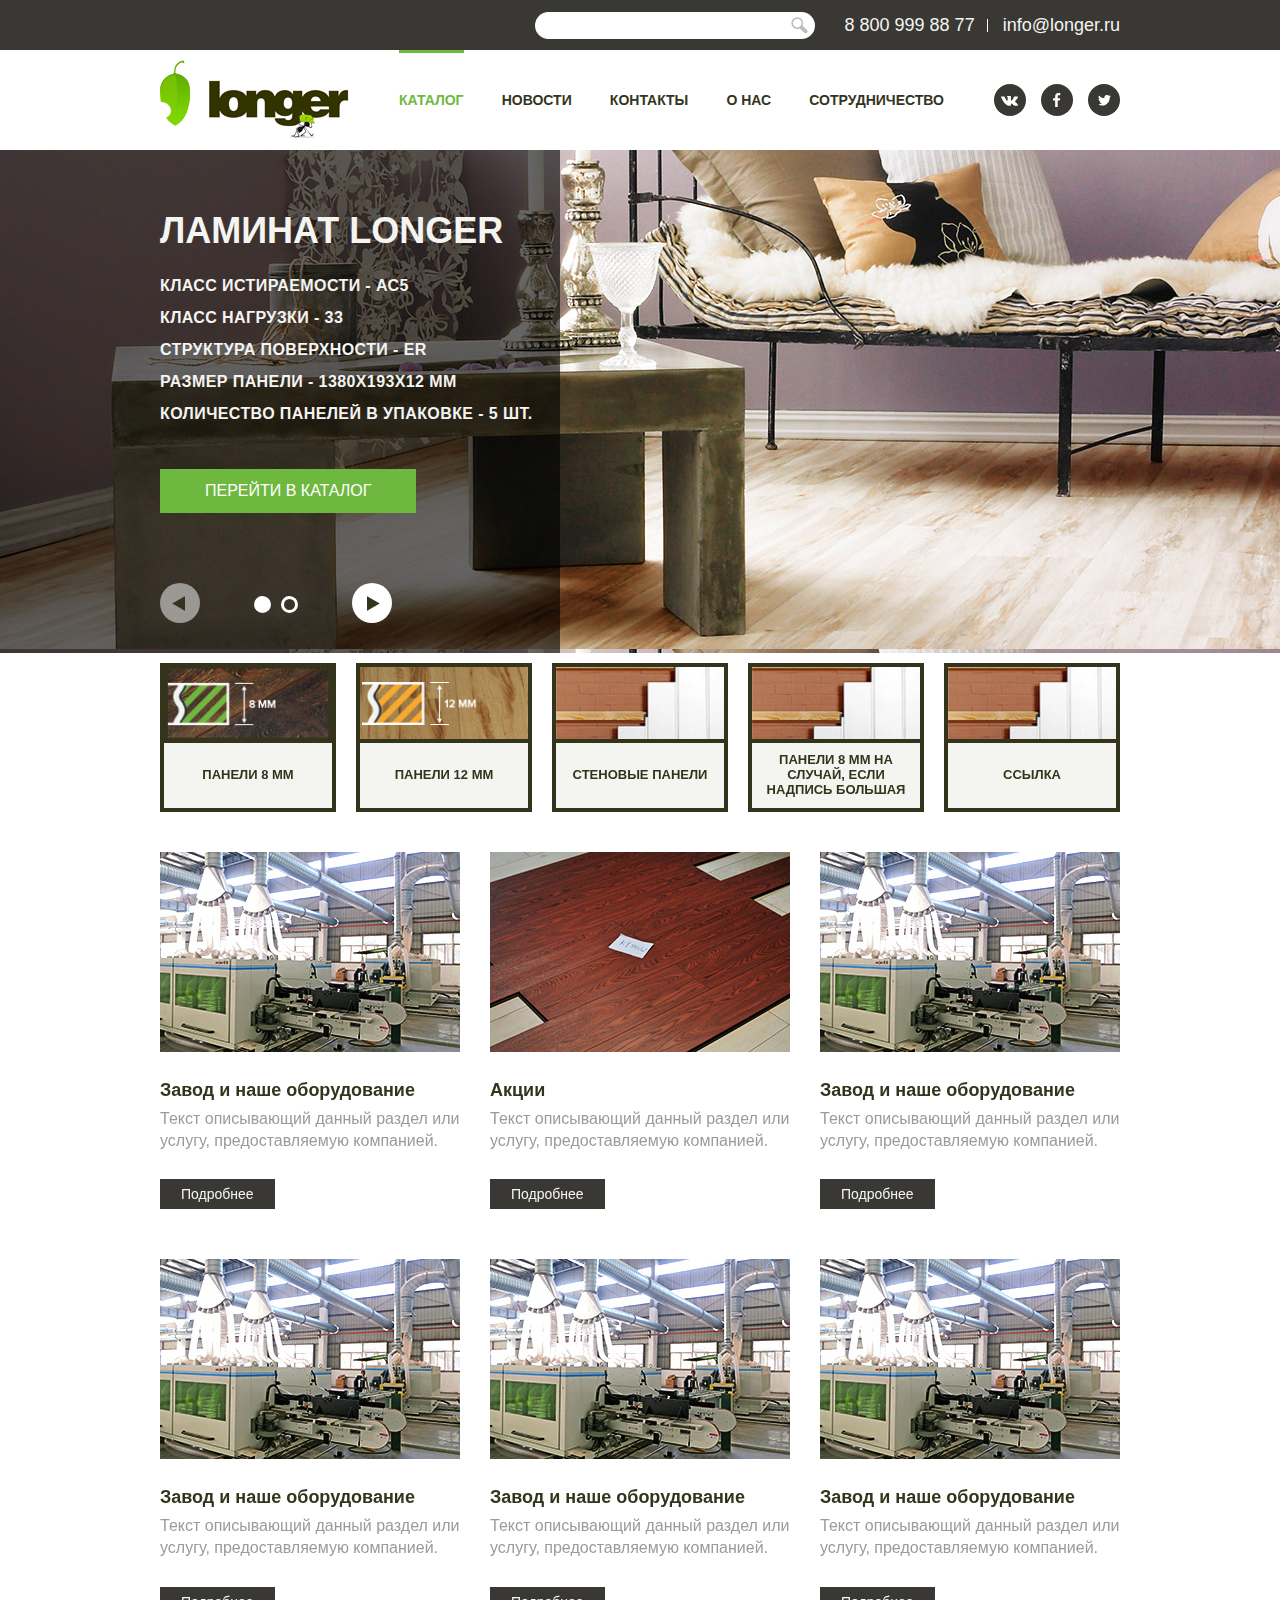
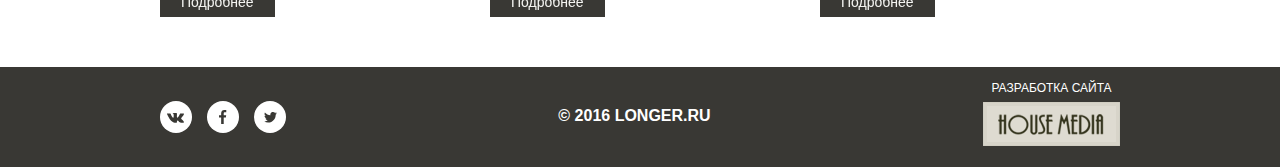
==== index.html @ 843f4e72 "First" ====
<!DOCTYPE html>
<html lang="ru">
<head>
	<meta charset="UTF-8">
	<title>Главная</title>
    
    <link rel="stylesheet" href="css/main.min.css">
<!--	<script src="https://api-maps.yandex.ru/2.1/?lang=ru_RU" type="text/javascript"></script>-->
</head>
<body>
	<header>
		<div class="header-block-dark">
			<div class="header-block-dark__container container">
				<form action="" class="search">
					<label class="search__icon" for="header-search"></label>
					<input type="search" class="search__input" id="header-search">
				</form>
				<div class="header-contacts">
					<a href="tel:88009998877" class="header-contacts__item">8 800 999 88 77</a>
					<a href="mailto:info@longer.ru" class="header-contacts__item">info@longer.ru</a>
				</div>
			</div>
		</div>
		<div class="container header-block-nav">
			<a href="#" class="logo" title="На главную">
				<img src="img/logo.png" alt="">
			</a>
			<div class="menu">
				<a href="#" class="menu__item active" title="Каталог">Каталог</a>
				<a href="#" class="menu__item" title="Новости">Новости</a>
				<a href="#" class="menu__item" title="Контакты">Контакты</a>
				<a href="#" class="menu__item" title="О нас">О нас</a>
				<a href="#" class="menu__item" title="Сотрудничество">Сотрудничество</a>
			</div>
			<div class="social social_dark">
				<a href="#" class="social__icon" title="VK">
					<svg viewBox="0 0 32 32" version="1.1" xmlns="http://www.w3.org/2000/svg" xmlns:xlink="http://www.w3.org/1999/xlink">
						<path d="M16.3337211,21.6577435 C16.3337211,21.6577435 16.6405769,21.6239213 16.7974767,21.4551087 C16.9416857,21.2999447 16.9370763,21.0087731 16.9370763,21.0087731 C16.9370763,21.0087731 16.9172018,19.6453427 17.5498897,19.4445634 C18.1738376,19.2466577 18.9748589,20.7622589 19.8238305,21.3450812 C20.4658571,21.7859693 20.9537372,21.6894708 20.9537372,21.6894708 L23.2240264,21.6577435 C23.2240264,21.6577435 24.4115805,21.5844717 23.848453,20.650735 C23.8023588,20.5744699 23.5204059,19.9600403 22.1603877,18.6976578 C20.7367353,17.3763703 20.9275773,17.5901396 22.6423415,15.3046454 C23.6866444,13.9127803 24.1040664,13.0630905 23.9736257,12.6991858 C23.8493509,12.3524615 23.0811942,12.4440514 23.0811942,12.4440514 L20.5250611,12.4598551 C20.5250611,12.4598551 20.3354164,12.4340544 20.1949787,12.5181012 C20.0575938,12.6002926 19.9694164,12.7923318 19.9694164,12.7923318 C19.9694164,12.7923318 19.5646853,13.86932 19.0253232,14.7853974 C17.8870957,16.7181212 17.4319006,16.8204264 17.2458476,16.7002223 C16.812981,16.4204844 16.9211527,15.576661 16.9211527,14.9770175 C16.9211527,13.1039166 17.2052608,12.3229492 16.3679027,12.1207933 C16.0900803,12.0537472 15.8854102,12.009389 15.1747812,12.0021457 C14.2626548,11.992867 13.4908462,12.0049591 13.0537295,12.2190876 C12.7629171,12.3615009 12.538552,12.6787726 12.6752782,12.6970307 C12.8442703,12.719539 13.2267924,12.8002938 13.4296068,13.0762603 C13.6916254,13.4327421 13.6824665,14.2329853 13.6824665,14.2329853 C13.6824665,14.2329853 13.8330208,16.4379043 13.3309532,16.711716 C12.986444,16.8995647 12.513769,16.5160849 11.4989781,14.7625897 C10.9791314,13.8644111 10.5864925,12.8714704 10.5864925,12.8714704 C10.5864925,12.8714704 10.5108859,12.6859562 10.375836,12.586644 C10.2120521,12.4663201 9.98319738,12.4281879 9.98319738,12.4281879 L7.55409364,12.4440514 C7.55409364,12.4440514 7.18952944,12.454228 7.05555698,12.6128039 C6.93637059,12.75396 7.04603969,13.0455507 7.04603969,13.0455507 C7.04603969,13.0455507 8.94763521,17.4946588 11.1010117,19.7367527 C13.0756992,21.7926739 15.3176135,21.6577435 15.3176135,21.6577435 L16.3337211,21.6577435 Z" id="vk-logo" stroke="none" fill-rule="evenodd"></path>
					</svg>
				</a>
				<a href="#" class="social__icon" title="FB">
					<svg viewBox="0 0 32 32" version="1.1" xmlns="http://www.w3.org/2000/svg" xmlns:xlink="http://www.w3.org/1999/xlink">
						<path d="M16.7190932,23 L16.7190932,16.6139217 L18.8625883,16.6139217 L19.1835462,14.1251537 L16.7190932,14.1251537 L16.7190932,12.5362325 C16.7190932,11.8156768 16.9191801,11.3246418 17.9524395,11.3246418 L19.2703124,11.3240659 L19.2703124,9.09809182 C19.0423913,9.06776206 18.2600882,9 17.3499394,9 C15.4498503,9 14.1489979,10.1598254 14.1489979,12.2897553 L14.1489979,14.1251537 L12,14.1251537 L12,16.6139217 L14.1489979,16.6139217 L14.1489979,23 L16.7190932,23 Z" id="fb-logo" stroke="none" fill-rule="nonzero"></path>
					</svg>
				</a>
				<a href="#" class="social__icon" title="Twitter">
					<svg viewBox="0 0 32 32" version="1.1" xmlns="http://www.w3.org/2000/svg" xmlns:xlink="http://www.w3.org/1999/xlink">
						<path d="M21.67712,13.9743839 C21.67712,13.8589439 21.67712,13.7440239 21.66932,13.6296239 C22.1913123,13.2520575 22.6419048,12.7845612 23,12.2490239 C22.5132171,12.4647208 21.9968312,12.6061748 21.46808,12.6686639 C22.0248669,12.3353346 22.4415842,11.8110653 22.64068,11.1934239 C22.1171219,11.5041007 21.544336,11.7230501 20.94704,11.8408239 C20.120283,10.9617089 18.8065741,10.7465424 17.7425656,11.3159775 C16.6785572,11.8854125 16.128863,13.0978333 16.40172,14.2733839 C14.2571858,14.1658737 12.2591274,13.152952 10.9048,11.4867039 C10.1968838,12.7053992 10.5584737,14.2644708 11.73056,15.0471439 C11.3061054,15.0345638 10.8909053,14.9200627 10.52,14.7133039 C10.52,14.7242239 10.52,14.7356639 10.52,14.7471039 C10.5203474,16.0167322 11.4153108,17.1102622 12.6598,17.3616639 C12.2671322,17.4687527 11.8551419,17.4844069 11.45548,17.4074239 C11.8048929,18.4939238 12.8062188,19.2382315 13.94732,19.2596639 C13.0028622,20.0019285 11.8361509,20.4048743 10.63492,20.4036639 C10.4227099,20.4032565 10.2107061,20.3904078 10,20.3651839 C11.2197307,21.1479277 12.638955,21.5631167 14.08824,21.5611839 C18.99392,21.5632639 21.67712,17.4989439 21.67712,13.9743839 Z" id="tw-logo" stroke="none" fill-rule="nonzero"></path>
					</svg>
				</a>
			</div>
		</div>
	</header>
	<div class="wrapper">
		<div class="slider-hero owl-carousel owl-theme">
			<div class="slider-hero__item" style="background-image: url(img/slider-1.jpg)">
				<div class="slider-hero__overlay">
					<div class="slider-hero__info">
						<h1>Ламинат Longer</h1>
						<ul>
							<li>Класс истираемости - АС5</li>
							<li>Класс нагрузки - 33</li>
							<li>Структура поверхности - ER</li>
							<li>Размер панели - 1380х193х12 мм</li>
							<li>Количество панелей в упаковке - 5 шт.</li>
						</ul>
						<a href="#" class="slider-hero__btn">перейти в каталог</a>
					</div>
				</div>
			</div>
			<div class="slider-hero__item" style="background-image: url(img/slider-2.jpg)">
				<div class="slider-hero__overlay">
					<div class="slider-hero__info">
						<h1>Ламинат Longer</h1>
						<ul>
							<li>Класс истираемости - АС5</li>
							<li>Класс нагрузки - 33</li>
							<li>Структура поверхности - ER</li>
							<li>Размер панели - 1380х193х12 мм</li>
							<li>Количество панелей в упаковке - 5 шт.</li>
						</ul>
						<a href="#" class="slider-hero__btn">перейти в каталог</a>
					</div>
				</div>
			</div>
<!--
			<div class="full-section__left home-slider owl-carousel owl-theme">
				<div class="home-slider__item" style="background-image: url(img/home-slide-1.jpg)"></div>
				<div class="home-slider__item" style="background-image: url(img/home-slide-1.jpg)"></div>
				<div class="home-slider__item" style="background-image: url(img/home-slide-1.jpg)"></div>
			</div>
			<div class="full-section__right home-slider-info">
				<div class="home-slider-info__item info">
					<h1 class="info__title">Страккино</h1>
					<div class="characteristic">
						<div class="characteristic__item">
							<img src="img/i-clock.png" alt="Срок созревания" class="characteristic__img">
							<div class="characteristic__title">Срок созревания:</div>
							<div class="characteristic__content">20-30 дней</div>
						</div>
						<div class="characteristic__item">
							<img src="img/i-earth.png" alt="Страна происхождения" class="characteristic__img">
							<div class="characteristic__title">Страна происхождения:</div>
							<div class="characteristic__content">Италия</div>
						</div>
						<div class="characteristic__item">
							<img src="img/i-format.png" alt="Формат фасовки" class="characteristic__img">
							<div class="characteristic__title">Формат фасовки:</div>
							<div class="characteristic__content">2250 гр.</div>
						</div>
					</div>
					<p>Сыр Страккино относится к мягким итальянским сырам. Производят его в Ломбардии из пастеризованного молока, которое дают коровы провинции Гросетто (Grosetto). По одной из версий название сыра страккино происходит от ломбардского stracch con, что в переводе обозначает «уставший». Коровы летом возвращались с альпийских пастбищ уставшими и давали мало молока. Отсюда и пошло название сыра, который делали из него. Это жирный, пластичный свежий сыр (20-30 дней выдержки) с легкой едва уловимой горчинкой. Достаточно намазать его на кусок свежего хлеба или фокачча, и уже будет вкусно.</p>
					<h2 class="info__subtitle">Характеристики(БЖУ на 100 г.):</h2>
					<p>белки — 12 г. жиры — 24 г. углеводы — 2 г. Калорийность сыра Страккино — 364 ккал. Соотношение БЖУ: белков — 31,6 %, жиров — 63,2 %, углеводов — 5,3 %.</p>
				</div>
				<div class="home-slider-info__item info">
					<h1 class="info__title">Страккино 2</h1>
					<div class="characteristic">
						<div class="characteristic__item">
							<img src="img/i-clock.png" alt="Срок созревания" class="characteristic__img">
							<div class="characteristic__title">Срок созревания:</div>
							<div class="characteristic__content">20-30 дней</div>
						</div>
						<div class="characteristic__item">
							<img src="img/i-earth.png" alt="Страна происхождения" class="characteristic__img">
							<div class="characteristic__title">Страна происхождения:</div>
							<div class="characteristic__content">Италия</div>
						</div>
						<div class="characteristic__item">
							<img src="img/i-format.png" alt="Формат фасовки" class="characteristic__img">
							<div class="characteristic__title">Формат фасовки:</div>
							<div class="characteristic__content">2250 гр.</div>
						</div>
					</div>
					<p>Сыр Страккино относится к мягким итальянским сырам. Производят его в Ломбардии из пастеризованного молока, которое дают коровы провинции Гросетто (Grosetto). По одной из версий название сыра страккино происходит от ломбардского stracch con, что в переводе обозначает «уставший». Коровы летом возвращались с альпийских пастбищ уставшими и давали мало молока. Отсюда и пошло название сыра, который делали из него. Это жирный, пластичный свежий сыр (20-30 дней выдержки) с легкой едва уловимой горчинкой. Достаточно намазать его на кусок свежего хлеба или фокачча, и уже будет вкусно.</p>
					<h2 class="info__subtitle">Характеристики(БЖУ на 100 г.):</h2>
					<p>белки — 12 г. жиры — 24 г. углеводы — 2 г. Калорийность сыра Страккино — 364 ккал. Соотношение БЖУ: белков — 31,6 %, жиров — 63,2 %, углеводов — 5,3 %.</p>
				</div>
				<div class="home-slider-info__item info">
					<h1 class="info__title">Страккино 3</h1>
					<div class="characteristic">
						<div class="characteristic__item">
							<img src="img/i-clock.png" alt="Срок созревания" class="characteristic__img">
							<div class="characteristic__title">Срок созревания:</div>
							<div class="characteristic__content">20-30 дней</div>
						</div>
						<div class="characteristic__item">
							<img src="img/i-earth.png" alt="Страна происхождения" class="characteristic__img">
							<div class="characteristic__title">Страна происхождения:</div>
							<div class="characteristic__content">Италия</div>
						</div>
						<div class="characteristic__item">
							<img src="img/i-format.png" alt="Формат фасовки" class="characteristic__img">
							<div class="characteristic__title">Формат фасовки:</div>
							<div class="characteristic__content">2250 гр.</div>
						</div>
					</div>
					<p>Сыр Страккино относится к мягким итальянским сырам. Производят его в Ломбардии из пастеризованного молока, которое дают коровы провинции Гросетто (Grosetto). По одной из версий название сыра страккино происходит от ломбардского stracch con, что в переводе обозначает «уставший». Коровы летом возвращались с альпийских пастбищ уставшими и давали мало молока. Отсюда и пошло название сыра, который делали из него. Это жирный, пластичный свежий сыр (20-30 дней выдержки) с легкой едва уловимой горчинкой. Достаточно намазать его на кусок свежего хлеба или фокачча, и уже будет вкусно.</p>
					<h2 class="info__subtitle">Характеристики(БЖУ на 100 г.):</h2>
					<p>белки — 12 г. жиры — 24 г. углеводы — 2 г. Калорийность сыра Страккино — 364 ккал. Соотношение БЖУ: белков — 31,6 %, жиров — 63,2 %, углеводов — 5,3 %.</p>
				</div>
			</div>
-->
		</div>
		<div class="container">
			<div class="types">
<!--			ссылка -->
				<a href="#" class="types__item">
					<figure class="types__img" style="background-image: url(img/type-1.jpg)"></figure>
					<div class="types__text">панели 8 мм</div>
				</a>
<!--			не ссылка -->
				<div class="types__item">
					<figure class="types__img" style="background-image: url(img/type-2.jpg)"></figure>
					<div class="types__text">панели 12 мм</div>
				</div>
				<a href="#" class="types__item">
					<figure class="types__img" style="background-image: url(img/type-3.jpg)"></figure>
					<div class="types__text">Стеновые панели</div>
				</a>
<!--			не ссылка -->
				<div class="types__item">
					<figure class="types__img" style="background-image: url(img/type-3.jpg)"></figure>
					<div class="types__text">панели 8 мм на случай, если надпись большая</div>
				</div>
				<a href="#" class="types__item">
					<figure class="types__img" style="background-image: url(img/type-3.jpg)"></figure>
					<div class="types__text">Ссылка</div>
				</a>
			</div>
			<div class="articles">
				<div class="articles__item">
					<div class="articles__img">
						<img src="img/art-1.jpg" alt="">
					</div>
					<h3 class="articles__title">Завод и наше оборудование</h3>
					<p class="articles__text">Текст описывающий данный раздел или услугу, предоставляемую компанией. </p>
					<a href="#" class="articles__btn">Подробнее</a>
				</div>
				<div class="articles__item">
					<div class="articles__img">
						<img src="img/art-2.jpg" alt="">
					</div>
					<h3 class="articles__title">Акции</h3>
					<p class="articles__text">Текст описывающий данный раздел или услугу, предоставляемую компанией. </p>
					<button class="articles__btn">Подробнее</button>
				</div>
				<div class="articles__item">
					<div class="articles__img">
						<img src="img/art-1.jpg" alt="">
					</div>
					<h3 class="articles__title">Завод и наше оборудование</h3>
					<p class="articles__text">Текст описывающий данный раздел или услугу, предоставляемую компанией. </p>
					<button class="articles__btn">Подробнее</button>
				</div>
				<div class="articles__item">
					<div class="articles__img">
						<img src="img/art-1.jpg" alt="">
					</div>
					<h3 class="articles__title">Завод и наше оборудование</h3>
					<p class="articles__text">Текст описывающий данный раздел или услугу, предоставляемую компанией. </p>
					<button class="articles__btn">Подробнее</button>
				</div>
				<div class="articles__item">
					<div class="articles__img">
						<img src="img/art-1.jpg" alt="">
					</div>
					<h3 class="articles__title">Завод и наше оборудование</h3>
					<p class="articles__text">Текст описывающий данный раздел или услугу, предоставляемую компанией. </p>
					<button class="articles__btn">Подробнее</button>
				</div>
				<div class="articles__item">
					<div class="articles__img">
						<img src="img/art-1.jpg" alt="">
					</div>
					<h3 class="articles__title">Завод и наше оборудование</h3>
					<p class="articles__text">Текст описывающий данный раздел или услугу, предоставляемую компанией. </p>
					<button class="articles__btn">Подробнее</button>
				</div>
			</div>
		</div>
	</div>
	<footer class="footer">
		<div class="footer-container container">
			<div class="social">
				<a href="#" class="social__icon" title="VK">
					<svg viewBox="0 0 32 32" version="1.1" xmlns="http://www.w3.org/2000/svg" xmlns:xlink="http://www.w3.org/1999/xlink">
						<path d="M16.3337211,21.6577435 C16.3337211,21.6577435 16.6405769,21.6239213 16.7974767,21.4551087 C16.9416857,21.2999447 16.9370763,21.0087731 16.9370763,21.0087731 C16.9370763,21.0087731 16.9172018,19.6453427 17.5498897,19.4445634 C18.1738376,19.2466577 18.9748589,20.7622589 19.8238305,21.3450812 C20.4658571,21.7859693 20.9537372,21.6894708 20.9537372,21.6894708 L23.2240264,21.6577435 C23.2240264,21.6577435 24.4115805,21.5844717 23.848453,20.650735 C23.8023588,20.5744699 23.5204059,19.9600403 22.1603877,18.6976578 C20.7367353,17.3763703 20.9275773,17.5901396 22.6423415,15.3046454 C23.6866444,13.9127803 24.1040664,13.0630905 23.9736257,12.6991858 C23.8493509,12.3524615 23.0811942,12.4440514 23.0811942,12.4440514 L20.5250611,12.4598551 C20.5250611,12.4598551 20.3354164,12.4340544 20.1949787,12.5181012 C20.0575938,12.6002926 19.9694164,12.7923318 19.9694164,12.7923318 C19.9694164,12.7923318 19.5646853,13.86932 19.0253232,14.7853974 C17.8870957,16.7181212 17.4319006,16.8204264 17.2458476,16.7002223 C16.812981,16.4204844 16.9211527,15.576661 16.9211527,14.9770175 C16.9211527,13.1039166 17.2052608,12.3229492 16.3679027,12.1207933 C16.0900803,12.0537472 15.8854102,12.009389 15.1747812,12.0021457 C14.2626548,11.992867 13.4908462,12.0049591 13.0537295,12.2190876 C12.7629171,12.3615009 12.538552,12.6787726 12.6752782,12.6970307 C12.8442703,12.719539 13.2267924,12.8002938 13.4296068,13.0762603 C13.6916254,13.4327421 13.6824665,14.2329853 13.6824665,14.2329853 C13.6824665,14.2329853 13.8330208,16.4379043 13.3309532,16.711716 C12.986444,16.8995647 12.513769,16.5160849 11.4989781,14.7625897 C10.9791314,13.8644111 10.5864925,12.8714704 10.5864925,12.8714704 C10.5864925,12.8714704 10.5108859,12.6859562 10.375836,12.586644 C10.2120521,12.4663201 9.98319738,12.4281879 9.98319738,12.4281879 L7.55409364,12.4440514 C7.55409364,12.4440514 7.18952944,12.454228 7.05555698,12.6128039 C6.93637059,12.75396 7.04603969,13.0455507 7.04603969,13.0455507 C7.04603969,13.0455507 8.94763521,17.4946588 11.1010117,19.7367527 C13.0756992,21.7926739 15.3176135,21.6577435 15.3176135,21.6577435 L16.3337211,21.6577435 Z" id="vk-logo" stroke="none" fill-rule="evenodd"></path>
					</svg>
				</a>
				<a href="#" class="social__icon" title="FB">
					<svg viewBox="0 0 32 32" version="1.1" xmlns="http://www.w3.org/2000/svg" xmlns:xlink="http://www.w3.org/1999/xlink">
						<path d="M16.7190932,23 L16.7190932,16.6139217 L18.8625883,16.6139217 L19.1835462,14.1251537 L16.7190932,14.1251537 L16.7190932,12.5362325 C16.7190932,11.8156768 16.9191801,11.3246418 17.9524395,11.3246418 L19.2703124,11.3240659 L19.2703124,9.09809182 C19.0423913,9.06776206 18.2600882,9 17.3499394,9 C15.4498503,9 14.1489979,10.1598254 14.1489979,12.2897553 L14.1489979,14.1251537 L12,14.1251537 L12,16.6139217 L14.1489979,16.6139217 L14.1489979,23 L16.7190932,23 Z" id="fb-logo" stroke="none" fill-rule="nonzero"></path>
					</svg>
				</a>
				<a href="#" class="social__icon" title="Twitter">
					<svg viewBox="0 0 32 32" version="1.1" xmlns="http://www.w3.org/2000/svg" xmlns:xlink="http://www.w3.org/1999/xlink">
						<path d="M21.67712,13.9743839 C21.67712,13.8589439 21.67712,13.7440239 21.66932,13.6296239 C22.1913123,13.2520575 22.6419048,12.7845612 23,12.2490239 C22.5132171,12.4647208 21.9968312,12.6061748 21.46808,12.6686639 C22.0248669,12.3353346 22.4415842,11.8110653 22.64068,11.1934239 C22.1171219,11.5041007 21.544336,11.7230501 20.94704,11.8408239 C20.120283,10.9617089 18.8065741,10.7465424 17.7425656,11.3159775 C16.6785572,11.8854125 16.128863,13.0978333 16.40172,14.2733839 C14.2571858,14.1658737 12.2591274,13.152952 10.9048,11.4867039 C10.1968838,12.7053992 10.5584737,14.2644708 11.73056,15.0471439 C11.3061054,15.0345638 10.8909053,14.9200627 10.52,14.7133039 C10.52,14.7242239 10.52,14.7356639 10.52,14.7471039 C10.5203474,16.0167322 11.4153108,17.1102622 12.6598,17.3616639 C12.2671322,17.4687527 11.8551419,17.4844069 11.45548,17.4074239 C11.8048929,18.4939238 12.8062188,19.2382315 13.94732,19.2596639 C13.0028622,20.0019285 11.8361509,20.4048743 10.63492,20.4036639 C10.4227099,20.4032565 10.2107061,20.3904078 10,20.3651839 C11.2197307,21.1479277 12.638955,21.5631167 14.08824,21.5611839 C18.99392,21.5632639 21.67712,17.4989439 21.67712,13.9743839 Z" id="tw-logo" stroke="none" fill-rule="nonzero"></path>
					</svg>
				</a>
			</div>
			<div class="copyright">
				© 2016 LONGER.RU
			</div>
			<div class="dev">
				<div class="dev__text">Разработка сайта</div>
				<a href="#">
					<img src="img/dev-logo.png" alt="" class="dev__img">
				</a>
			</div>
		</div>
	</footer>
<!--	<script src="https://ajax.googleapis.com/ajax/libs/jquery/3.2.1/jquery.min.js"></script>-->
	<script src="js/jquery-3.2.0.min.js"></script>
	<script src="js/owl.carousel.min.js"></script>
	<script>
		var addr = "Владивосток, Суханова 6";
	</script>
	<script src="js/main.min.js"></script>
</body>
</html>
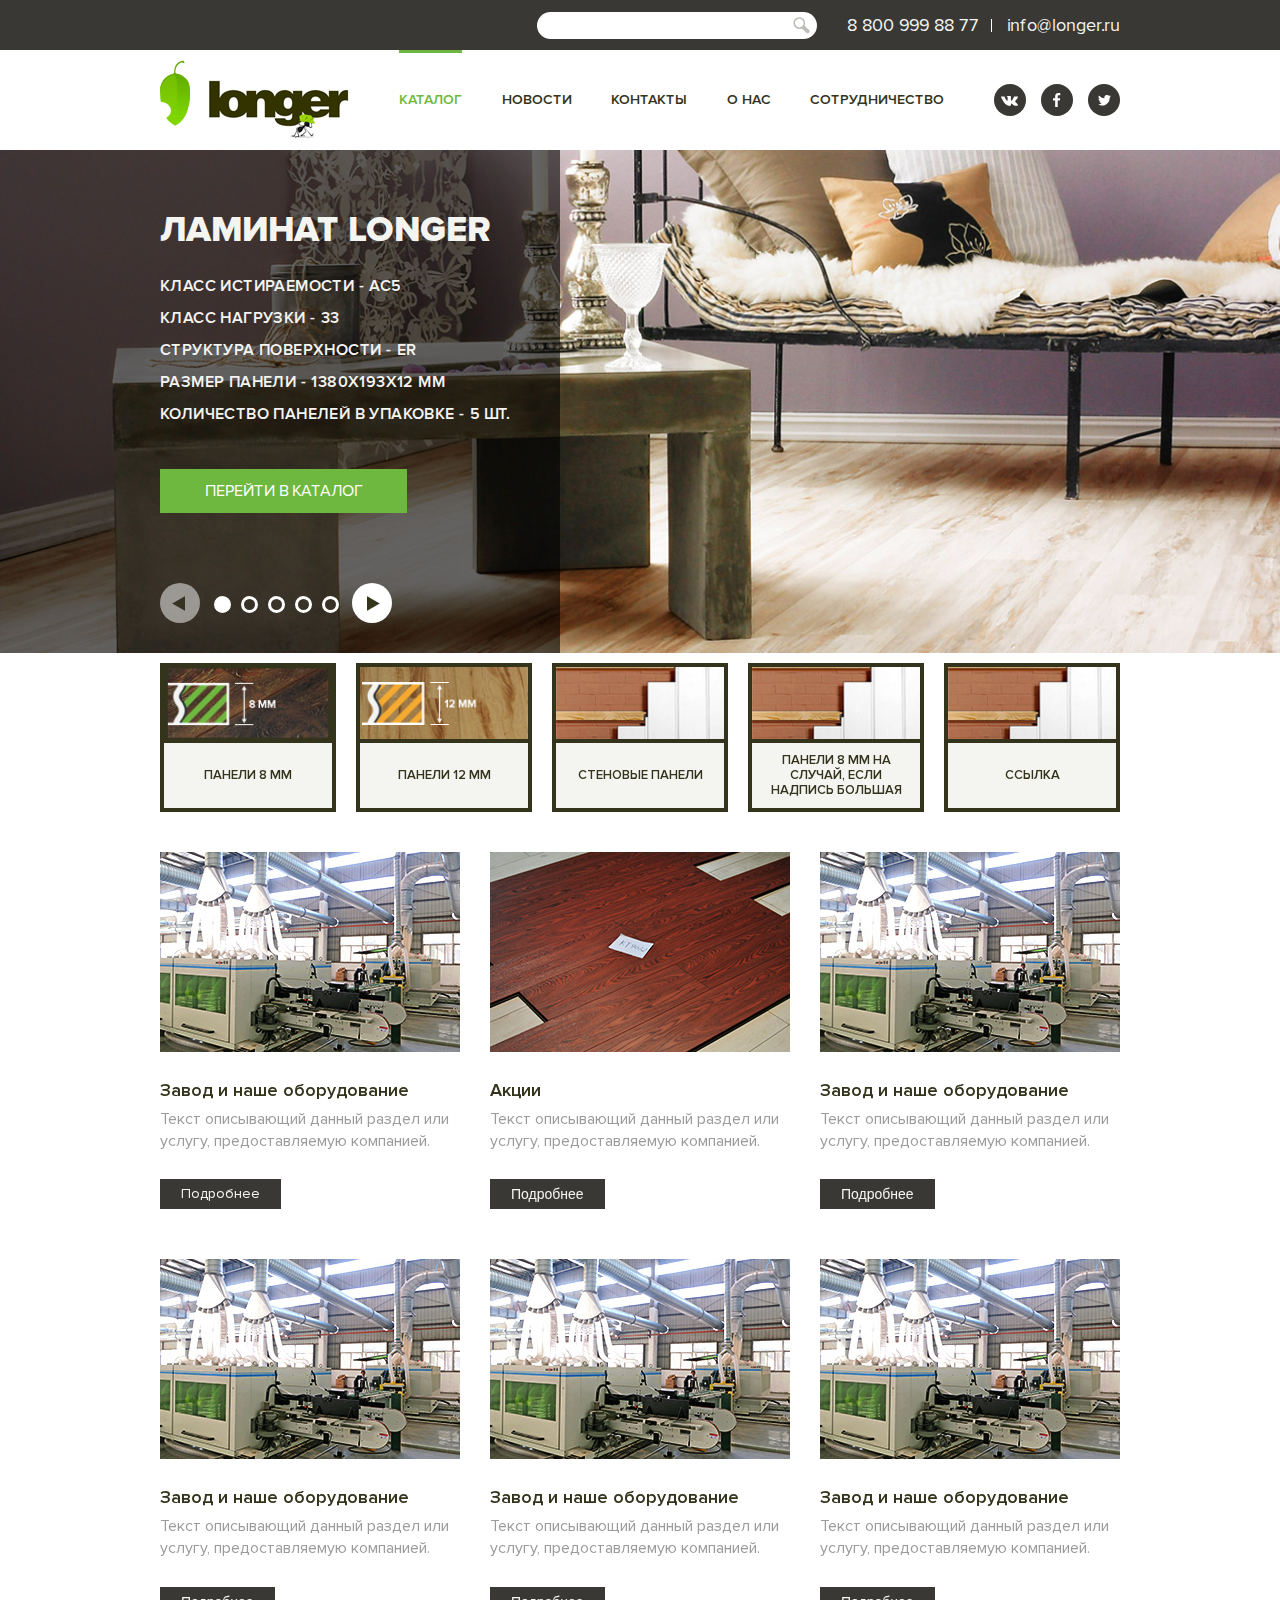
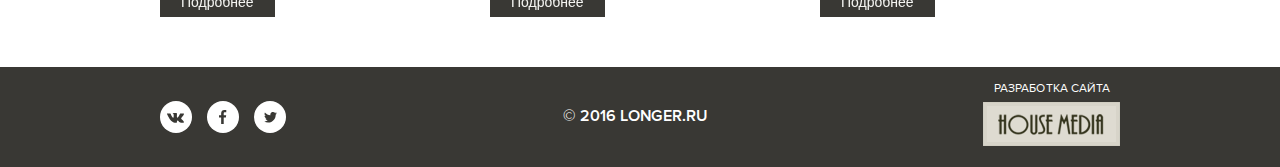
==== commit 8b6be4ca: "Removed comments" ====
--- a/index.html
+++ b/index.html
@@ -83,84 +83,51 @@
 					</div>
 				</div>
 			</div>
-<!--
-			<div class="full-section__left home-slider owl-carousel owl-theme">
-				<div class="home-slider__item" style="background-image: url(img/home-slide-1.jpg)"></div>
-				<div class="home-slider__item" style="background-image: url(img/home-slide-1.jpg)"></div>
-				<div class="home-slider__item" style="background-image: url(img/home-slide-1.jpg)"></div>
-			</div>
-			<div class="full-section__right home-slider-info">
-				<div class="home-slider-info__item info">
-					<h1 class="info__title">Страккино</h1>
-					<div class="characteristic">
-						<div class="characteristic__item">
-							<img src="img/i-clock.png" alt="Срок созревания" class="characteristic__img">
-							<div class="characteristic__title">Срок созревания:</div>
-							<div class="characteristic__content">20-30 дней</div>
-						</div>
-						<div class="characteristic__item">
-							<img src="img/i-earth.png" alt="Страна происхождения" class="characteristic__img">
-							<div class="characteristic__title">Страна происхождения:</div>
-							<div class="characteristic__content">Италия</div>
-						</div>
-						<div class="characteristic__item">
-							<img src="img/i-format.png" alt="Формат фасовки" class="characteristic__img">
-							<div class="characteristic__title">Формат фасовки:</div>
-							<div class="characteristic__content">2250 гр.</div>
-						</div>
-					</div>
-					<p>Сыр Страккино относится к мягким итальянским сырам. Производят его в Ломбардии из пастеризованного молока, которое дают коровы провинции Гросетто (Grosetto). По одной из версий название сыра страккино происходит от ломбардского stracch con, что в переводе обозначает «уставший». Коровы летом возвращались с альпийских пастбищ уставшими и давали мало молока. Отсюда и пошло название сыра, который делали из него. Это жирный, пластичный свежий сыр (20-30 дней выдержки) с легкой едва уловимой горчинкой. Достаточно намазать его на кусок свежего хлеба или фокачча, и уже будет вкусно.</p>
-					<h2 class="info__subtitle">Характеристики(БЖУ на 100 г.):</h2>
-					<p>белки — 12 г. жиры — 24 г. углеводы — 2 г. Калорийность сыра Страккино — 364 ккал. Соотношение БЖУ: белков — 31,6 %, жиров — 63,2 %, углеводов — 5,3 %.</p>
-				</div>
-				<div class="home-slider-info__item info">
-					<h1 class="info__title">Страккино 2</h1>
-					<div class="characteristic">
-						<div class="characteristic__item">
-							<img src="img/i-clock.png" alt="Срок созревания" class="characteristic__img">
-							<div class="characteristic__title">Срок созревания:</div>
-							<div class="characteristic__content">20-30 дней</div>
-						</div>
-						<div class="characteristic__item">
-							<img src="img/i-earth.png" alt="Страна происхождения" class="characteristic__img">
-							<div class="characteristic__title">Страна происхождения:</div>
-							<div class="characteristic__content">Италия</div>
-						</div>
-						<div class="characteristic__item">
-							<img src="img/i-format.png" alt="Формат фасовки" class="characteristic__img">
-							<div class="characteristic__title">Формат фасовки:</div>
-							<div class="characteristic__content">2250 гр.</div>
-						</div>
-					</div>
-					<p>Сыр Страккино относится к мягким итальянским сырам. Производят его в Ломбардии из пастеризованного молока, которое дают коровы провинции Гросетто (Grosetto). По одной из версий название сыра страккино происходит от ломбардского stracch con, что в переводе обозначает «уставший». Коровы летом возвращались с альпийских пастбищ уставшими и давали мало молока. Отсюда и пошло название сыра, который делали из него. Это жирный, пластичный свежий сыр (20-30 дней выдержки) с легкой едва уловимой горчинкой. Достаточно намазать его на кусок свежего хлеба или фокачча, и уже будет вкусно.</p>
-					<h2 class="info__subtitle">Характеристики(БЖУ на 100 г.):</h2>
-					<p>белки — 12 г. жиры — 24 г. углеводы — 2 г. Калорийность сыра Страккино — 364 ккал. Соотношение БЖУ: белков — 31,6 %, жиров — 63,2 %, углеводов — 5,3 %.</p>
-				</div>
-				<div class="home-slider-info__item info">
-					<h1 class="info__title">Страккино 3</h1>
-					<div class="characteristic">
-						<div class="characteristic__item">
-							<img src="img/i-clock.png" alt="Срок созревания" class="characteristic__img">
-							<div class="characteristic__title">Срок созревания:</div>
-							<div class="characteristic__content">20-30 дней</div>
-						</div>
-						<div class="characteristic__item">
-							<img src="img/i-earth.png" alt="Страна происхождения" class="characteristic__img">
-							<div class="characteristic__title">Страна происхождения:</div>
-							<div class="characteristic__content">Италия</div>
-						</div>
-						<div class="characteristic__item">
-							<img src="img/i-format.png" alt="Формат фасовки" class="characteristic__img">
-							<div class="characteristic__title">Формат фасовки:</div>
-							<div class="characteristic__content">2250 гр.</div>
-						</div>
-					</div>
-					<p>Сыр Страккино относится к мягким итальянским сырам. Производят его в Ломбардии из пастеризованного молока, которое дают коровы провинции Гросетто (Grosetto). По одной из версий название сыра страккино происходит от ломбардского stracch con, что в переводе обозначает «уставший». Коровы летом возвращались с альпийских пастбищ уставшими и давали мало молока. Отсюда и пошло название сыра, который делали из него. Это жирный, пластичный свежий сыр (20-30 дней выдержки) с легкой едва уловимой горчинкой. Достаточно намазать его на кусок свежего хлеба или фокачча, и уже будет вкусно.</p>
-					<h2 class="info__subtitle">Характеристики(БЖУ на 100 г.):</h2>
-					<p>белки — 12 г. жиры — 24 г. углеводы — 2 г. Калорийность сыра Страккино — 364 ккал. Соотношение БЖУ: белков — 31,6 %, жиров — 63,2 %, углеводов — 5,3 %.</p>
-				</div>
-			</div>
--->
+			<div class="slider-hero__item" style="background-image: url(img/slider-1.jpg)">
+				<div class="slider-hero__overlay">
+					<div class="slider-hero__info">
+						<h1>Ламинат Longer</h1>
+						<ul>
+							<li>Класс истираемости - АС5</li>
+							<li>Класс нагрузки - 33</li>
+							<li>Структура поверхности - ER</li>
+							<li>Размер панели - 1380х193х12 мм</li>
+							<li>Количество панелей в упаковке - 5 шт.</li>
+						</ul>
+						<a href="#" class="slider-hero__btn">перейти в каталог</a>
+					</div>
+				</div>
+			</div>
+			<div class="slider-hero__item" style="background-image: url(img/slider-2.jpg)">
+				<div class="slider-hero__overlay">
+					<div class="slider-hero__info">
+						<h1>Ламинат Longer</h1>
+						<ul>
+							<li>Класс истираемости - АС5</li>
+							<li>Класс нагрузки - 33</li>
+							<li>Структура поверхности - ER</li>
+							<li>Размер панели - 1380х193х12 мм</li>
+							<li>Количество панелей в упаковке - 5 шт.</li>
+						</ul>
+						<a href="#" class="slider-hero__btn">перейти в каталог</a>
+					</div>
+				</div>
+			</div>
+			<div class="slider-hero__item" style="background-image: url(img/slider-1.jpg)">
+				<div class="slider-hero__overlay">
+					<div class="slider-hero__info">
+						<h1>Ламинат Longer</h1>
+						<ul>
+							<li>Класс истираемости - АС5</li>
+							<li>Класс нагрузки - 33</li>
+							<li>Структура поверхности - ER</li>
+							<li>Размер панели - 1380х193х12 мм</li>
+							<li>Количество панелей в упаковке - 5 шт.</li>
+						</ul>
+						<a href="#" class="slider-hero__btn">перейти в каталог</a>
+					</div>
+				</div>
+			</div>
 		</div>
 		<div class="container">
 			<div class="types">
@@ -270,6 +237,7 @@
 			</div>
 		</div>
 	</footer>
+	<button class="up">Наверх</button>
 <!--	<script src="https://ajax.googleapis.com/ajax/libs/jquery/3.2.1/jquery.min.js"></script>-->
 	<script src="js/jquery-3.2.0.min.js"></script>
 	<script src="js/owl.carousel.min.js"></script>
